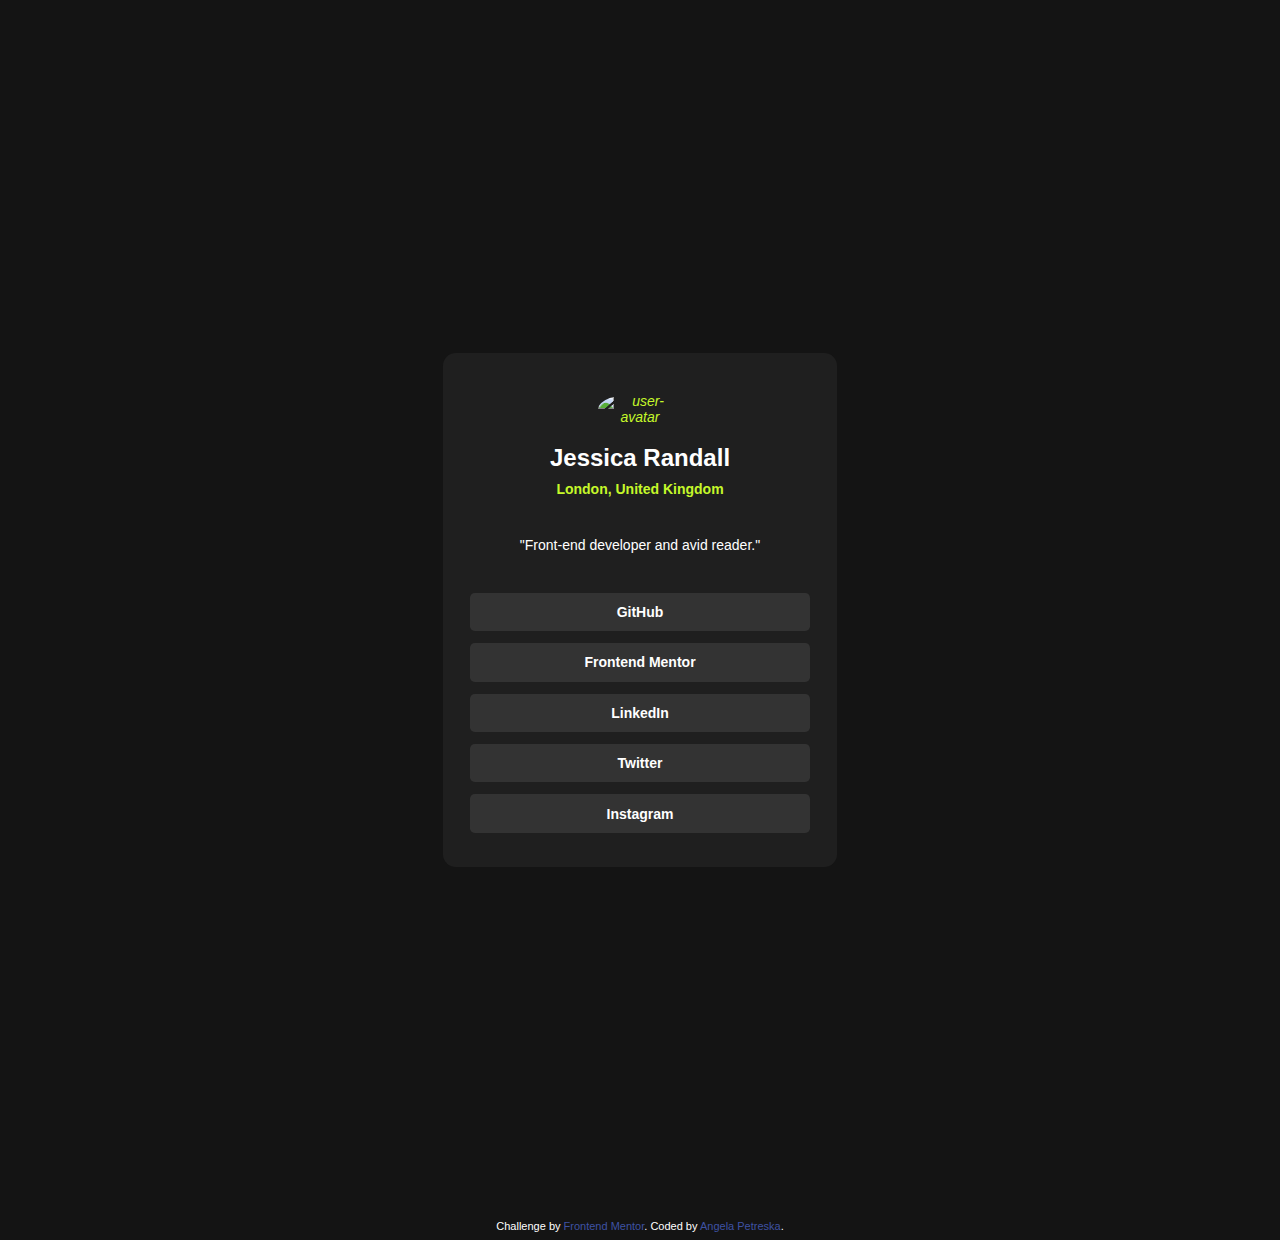
==== index.html @ 103eb0bc "directories were updated" ====
<!DOCTYPE html>
<html lang="en">
<head>
  <meta charset="UTF-8">
  <meta name="viewport" content="width=device-width, initial-scale=1.0">

  <link rel="icon" type="image/png" sizes="32x32" href="./assets/images/favicon-32x32.png">
  <link rel="stylesheet" href="./styles.css">
  <title>Frontend Mentor | Social links profile</title>
</head>
<body>
  <main class="wrapper">
    <div class="profile-container">
      <img src="./assets/images/avatar-jessica.jpeg" alt="user-avatar" class="user-image">
      <h1 class="user-name">Jessica Randall</h1>
      <p class="user-location">London, United Kingdom<p>
      <p class="user-description">"Front-end developer and avid reader."</p>
      <ul class="social-links">
        <li><a href="#" class="list-item">GitHub</a></li>
        <li><a href="#" class="list-item">Frontend Mentor</a></li>
        <li><a href="#" class="list-item">LinkedIn</a></li>
        <li><a href="#" class="list-item">Twitter</a></li>
        <li><a href="#" class="list-item">Instagram</a></li>
      </ul>
    </div>
  </main>
  <footer>
    <div class="attribution">
      Challenge by <a href="https://www.frontendmentor.io?ref=challenge" target="_blank">Frontend Mentor</a>. 
      Coded by <a href="https://www.frontendmentor.io/profile/AngelaPetreska">Angela Petreska</a>.
    </div>
  </footer>
</body>
</html>
---- styles.css ----
:root {
    --clr-primary-Green: hsl(75, 94%, 57%);
    --clr-neutral-White: hsl(0, 0%, 100%);
    --clr-neutral-Grey: hsl(0, 0%, 20%);
    --clr-neutral-Dark-Grey: hsl(0, 0%, 12%);
    --clr-neutral-Off-Black: hsl(0, 0%, 8%);
    --ff: 'Inter', sans-serif;
}

h1 {
    line-height: 1.1rem;
}

ul li {
    list-style-type: none;
}

img {
    display: block;
    max-width: 100%;
    margin-inline: auto;
    font-style: italic;
    color: var(--clr-primary-Green);
}

a {
    color: var(--clr-neutral-White);
    text-decoration: none;
}

body {
    font-family: var(--ff);
    font-weight: 400;
    font-size: 0.875rem;
    text-align: center;
    color: var(--clr-neutral-White);
    background-color: var(--clr-neutral-Off-Black);
}

/* text styles */

.user-name {
    font-size: 1.5rem;
    font-weight: 600;
    margin-bottom: .5rem;
}

.user-location {
    color: var(--clr-primary-Green);
    font-weight: 600;
    margin-bottom: 1.25rem;
}

.user-description {
    margin-top: 2.5rem;
    font-size: 0.875rem;
}

.list-item {
    display: inline-block;
    width: 90%;
    text-align: center;
    padding: .7rem;
    border-radius: .3rem;
    background-color: var(--clr-neutral-Grey);
    transition: background-color .3s ease, color .3s ease;
}

.list-item:hover {
    color: var(--clr-neutral-Off-Black);
    background-color: var(--clr-primary-Green);
}

/* layout styles */
.wrapper {
    display: grid;
    place-items: center;
    min-height: 100dvh;
    margin: 10rem;
}

.profile-container {
    width: 40%;
    padding: 0.5rem;
    border-radius: .8rem;
    background-color: var(--clr-neutral-Dark-Grey);
}

.social-links {
    margin-top: 1.5rem;
    padding: 0.5rem;
    font-weight: 600;
}

.social-links li {
    margin-top: .25rem;
    padding: 0.25rem;
}

/* general styles */

.user-image {
    width: 6em;
    margin-bottom: 1.5rem;
    margin-top: 2rem;
    border-radius: 50%; 
}

.attribution { 
    font-size: 11px ;
    text-align: center; 
}

.attribution a { 
    color: hsl(228, 45%, 44%); 
}
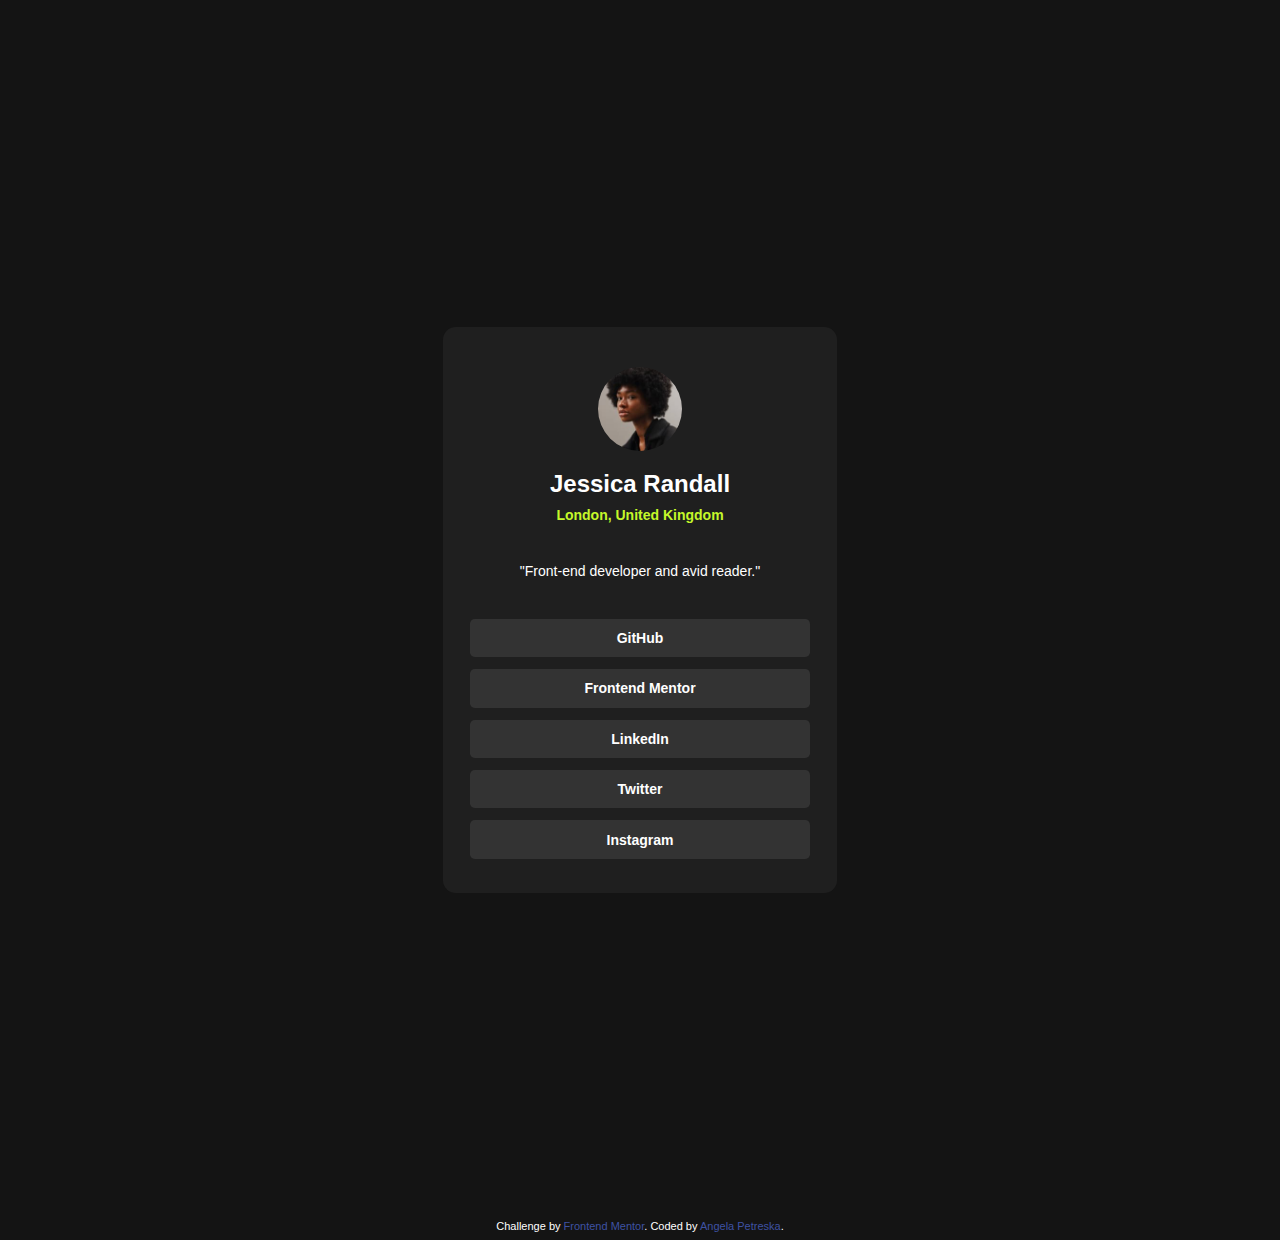
==== commit 59a9ce78: "README.md was edited" ====
--- a/index.html
+++ b/index.html
@@ -11,7 +11,7 @@
 <body>
   <main class="wrapper">
     <div class="profile-container">
-      <img src="./assets/images/avatar-jessica.jpeg" alt="user-avatar" class="user-image">
+      <img src="./assets/images/avatar-jessica.jpeg" alt="user-avatar" class="user-image"/>
       <h1 class="user-name">Jessica Randall</h1>
       <p class="user-location">London, United Kingdom<p>
       <p class="user-description">"Front-end developer and avid reader."</p>
